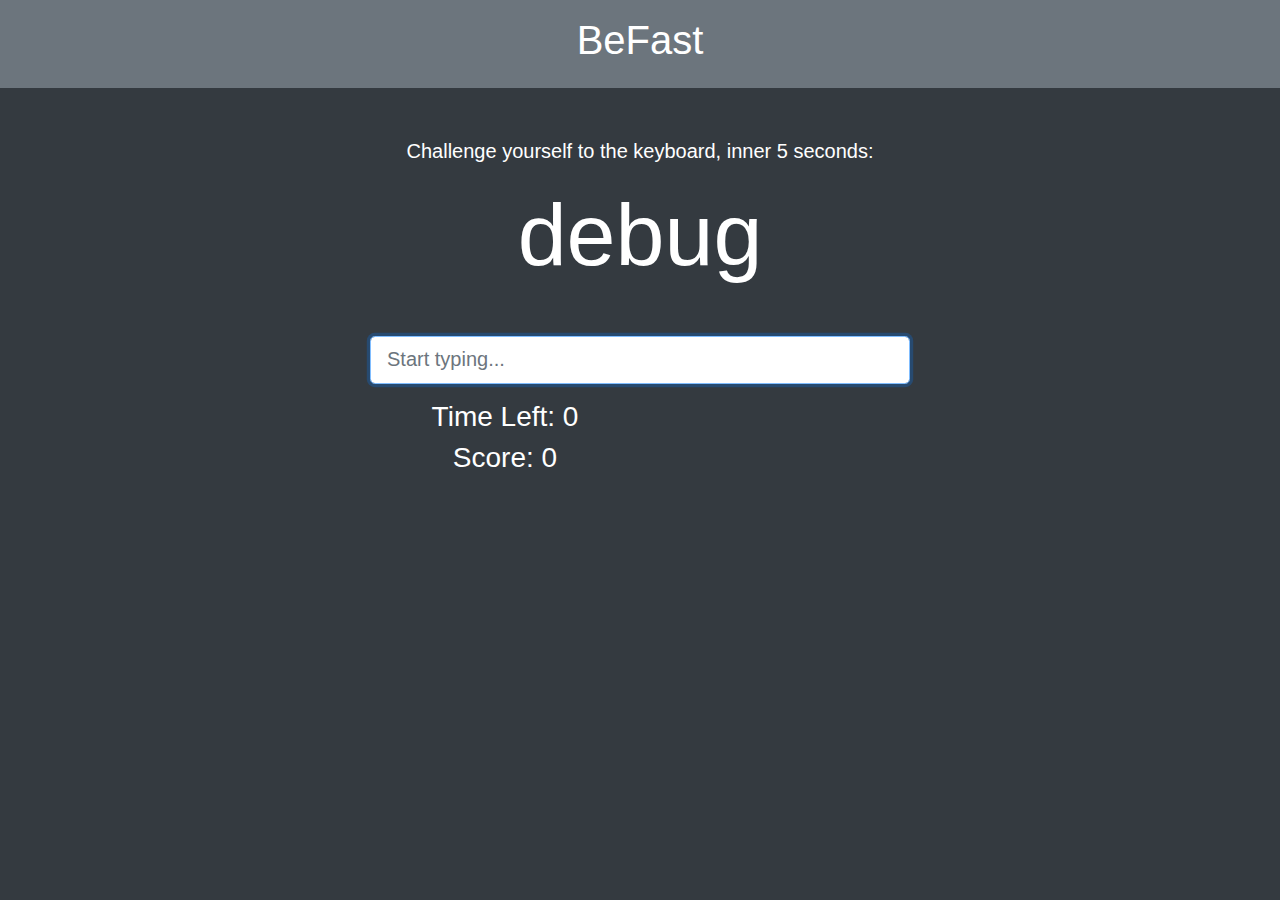
==== BFS/BeFast/index.html @ 4e8f5250 "transfer from bitbucket" ====
<!DOCTYPE html>
<html lang="en">
    <head>
        <meta charset="UTF-8">
        <meta name="viewport" content="width=device-width,
        initial-scale=1.0">
        <title>BeFast</title>
        <link rel="stylesheet" 
        href="https://stackpath.bootstrapcdn.com/bootstrap/4.4.1/css/bootstrap.min.css" 
        integrity="sha384-Vkoo8x4CGsO3+Hhxv8T/Q5PaXtkKtu6ug5TOeNV6gBiFeWPGFN9MuhOf23Q9Ifjh" 
        crossorigin="anonymous">
    </head>
    <body class="bg-dark text-white">
        <header class="bg-secondary text-center p-3 mb-5">
            <h1>BeFast</h1>
        </header>

        <div class="container text-center">
            <div class="row">
                <div class="col-md-6 mx-auto">
                    <p class="lead">Challenge yourself to the keyboard, inner <span class="text-succes" id="seconds"></span> seconds:</p>
                    <h2 class="display-2 mb-5" 
                     id="current-word">hello</h2>
                     <input type="text" class="form-control 
                     form-control-lg" placeholder="Start typing..." id="word-input" autofocus>
                     <h4 class="mt-3" id="message"></h4>


                     <div class="row-mt-5">
                         <div class="col-md-6">
                             <h3>Time Left:
                                 <span id="time">0</span>
                             </h3>
                         </div>
                         <div class="col-md-6">
                             <h3>Score:
                                 <span id="score">0</span>
                             </h3>
                         </div>
                     </div>


                </div>
            </div>
        </div>
        <script src="js/main.js"></script>
    </body>
</html>
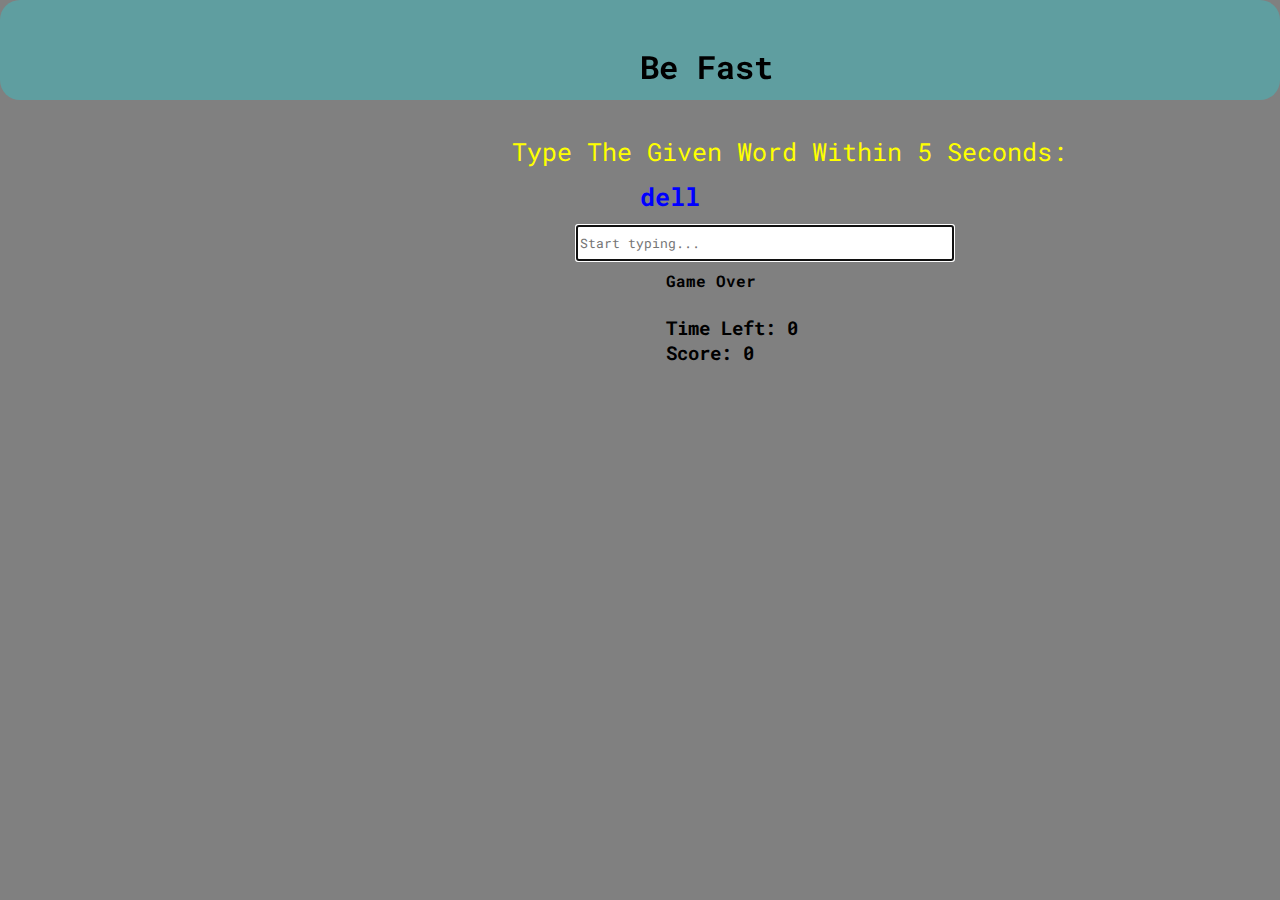
==== commit 50c5159c: "add BeFast version from bitbucket to github" ====
--- a/BFS/BeFast/index.html
+++ b/BFS/BeFast/index.html
@@ -1,48 +1,52 @@
 <!DOCTYPE html>
 <html lang="en">
-    <head>
-        <meta charset="UTF-8">
-        <meta name="viewport" content="width=device-width,
-        initial-scale=1.0">
-        <title>BeFast</title>
-        <link rel="stylesheet" 
-        href="https://stackpath.bootstrapcdn.com/bootstrap/4.4.1/css/bootstrap.min.css" 
-        integrity="sha384-Vkoo8x4CGsO3+Hhxv8T/Q5PaXtkKtu6ug5TOeNV6gBiFeWPGFN9MuhOf23Q9Ifjh" 
-        crossorigin="anonymous">
-    </head>
-    <body class="bg-dark text-white">
-        <header class="bg-secondary text-center p-3 mb-5">
-            <h1>BeFast</h1>
-        </header>
 
-        <div class="container text-center">
-            <div class="row">
-                <div class="col-md-6 mx-auto">
-                    <p class="lead">Challenge yourself to the keyboard, inner <span class="text-succes" id="seconds"></span> seconds:</p>
-                    <h2 class="display-2 mb-5" 
-                     id="current-word">hello</h2>
-                     <input type="text" class="form-control 
-                     form-control-lg" placeholder="Start typing..." id="word-input" autofocus>
-                     <h4 class="mt-3" id="message"></h4>
+<head>
+  <meta charset="UTF-8">
+  <meta name="viewport" content="width=device-width, initial-scale=1.0">
+  <meta http-equiv="X-UA-Compatible" content="ie=edge">
+  <title>Be Fast</title>
+  <link href="./css/faststyle.css" rel="stylesheet">
+  <link href="https://fonts.googleapis.com/css2?family=Bangers&family=Roboto+Mono:wght@500&family=Shojumaru&display=swap" rel="stylesheet">
+  
+</head>
+
+<body class="body-container ">
+  <header class="name">
+    <h1>Be Fast</h1>
+  </header>
+
+  <div class="container">
+
+    <!-- paragraph,input and word -->
+    <div class="row">
+      <div class="paragraph">
+        <p class="paragraph1">Type The Given Word Within
+          <span class="text-success" id="seconds">5</span> Seconds:</p>
+        <h2 class="display" id="current-word">hello</h2>
+        <input type="text" class="forminput" placeholder="Start typing..." id="word-input" autofocus>
+        <h4 class="heading4" id="message">Game Over</h4>
+
+        <!-- time and score -->
+        <div class="row1">
+          <div class="timeleft">
+            <h3>Time Left:
+              <span id="time">0</span>
+            </h3>
+          </div>
+          <div class="score1">
+            <h3>Score:
+              <span id="score">0</span>
+            </h3>
+          </div>
+        </div>
 
 
-                     <div class="row-mt-5">
-                         <div class="col-md-6">
-                             <h3>Time Left:
-                                 <span id="time">0</span>
-                             </h3>
-                         </div>
-                         <div class="col-md-6">
-                             <h3>Score:
-                                 <span id="score">0</span>
-                             </h3>
-                         </div>
-                     </div>
+      </div>
+    </div>
+  </div>
 
+  <script src="js/main.js"></script>
+</body>
 
-                </div>
-            </div>
-        </div>
-        <script src="js/main.js"></script>
-    </body>
 </html>--- a/BFS/BeFast/css/faststyle.css
+++ b/BFS/BeFast/css/faststyle.css
@@ -0,0 +1,83 @@
+*{
+    margin: auto;
+    padding: auto;
+}
+
+.body-container{
+    background-color: gray;
+}
+
+h1{
+    position: fixed;
+    left: 50%;
+    top: 5%;
+    font-family: 'Roboto Mono', monospace;
+    
+}
+
+.name{
+    width: 100%;
+    height: 100px;
+    background-color: cadetblue;
+    border-radius: 20px;
+}
+
+.paragraph1{
+    position: absolute;
+    left: 40%;
+    top: 15%;
+    font-family: 'Roboto Mono', monospace;
+    font-size: 25px;
+    color: yellow;
+}
+
+.display{
+    position: absolute;
+    left: 50%;
+    top: 20%;
+    font-family: 'Roboto Mono', monospace;
+    font-size: 25px;
+    color: blue;
+}
+
+.forminput{
+    position: absolute;
+    width:370px;
+    height:30px;
+    left: 45%;
+    top: 25%;
+    font-family: 'Roboto Mono', monospace;
+
+}
+
+#message{
+    position: absolute;
+    left: 52%;
+    top: 30%;
+    font-family: 'Roboto Mono', monospace;
+}
+
+.row1{
+    position: absolute;
+    left: 52%;
+    top: 35%;
+    font-family: 'Roboto Mono', monospace;
+}
+
+
+
+
+
+
+
+
+
+
+
+
+
+
+
+
+
+
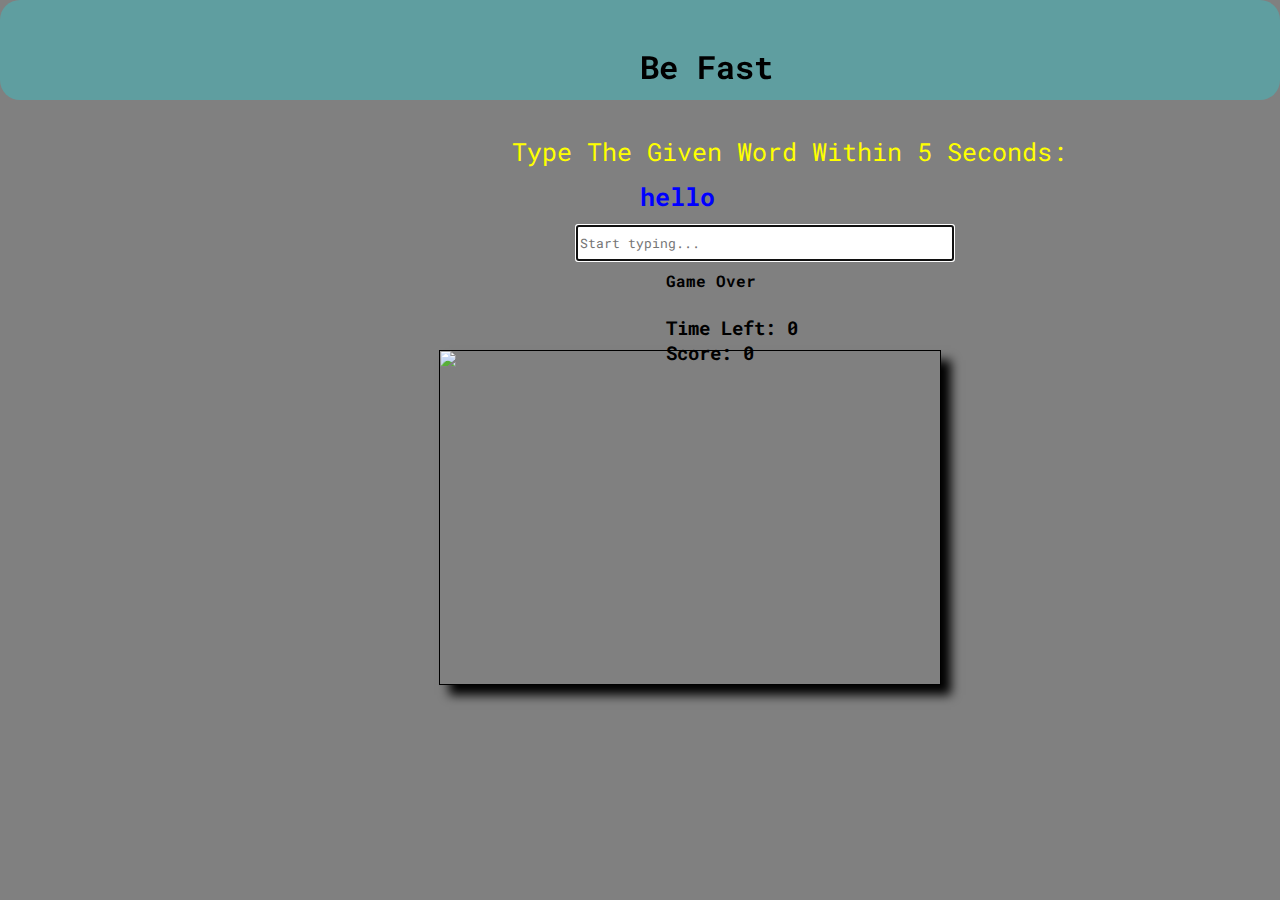
==== commit 5dd5bbb6: "slidershow" ====
--- a/BFS/BeFast/index.html
+++ b/BFS/BeFast/index.html
@@ -8,7 +8,7 @@
   <title>Be Fast</title>
   <link href="./css/faststyle.css" rel="stylesheet">
   <link href="https://fonts.googleapis.com/css2?family=Bangers&family=Roboto+Mono:wght@500&family=Shojumaru&display=swap" rel="stylesheet">
-  
+
 </head>
 
 <body class="body-container ">
@@ -42,11 +42,103 @@
         </div>
 
 
+        <div id="galleryslider">
+                <img name="slide">
+                <script>
+                 var images = [];
+                 var time = 3000;
+                 var i = 0;
+
+                 images[0] = ['D:/BFS---uebmultimedia/BFS/BeFast/image/imageslider1.jpg'];
+                 images[1] = ['D:/BFS---uebmultimedia/BFS/BeFast/image/imageslider2.jpg'];
+                 images[2] = ['D:/BFS---uebmultimedia/BFS/BeFast/image/imageslider3.jpg'];
+
+                 function changeImg(){
+                     document.slide.src = images[i];
+
+                     if(i < images.length -1){
+                         i++;
+                     }
+                     else
+                     {
+                         i = 0;
+                     }
+
+                     setTimeout("changeImg()", time);
+
+                 }
+
+                 window.onload = changeImg;
+
+             </script>
+
+             </div>
+
+             <div id="arrow-right" class="arrow"></div>
+
+             <script>
+                 let sliderImage = document.querySelectorAll('.slide'),
+                 arrowLeft = document.querySelector('#arrow-left'),
+                 arrowRight = document.querySelector('#arrow-right'),
+                 current = 0;
+
+                 //clear all images
+                 function reset(){
+                     for(let i = 0; i < sliderImages.lenght; i++){
+                         sliderImage[i].style.display = 'none';
+                     }
+                 }
+                 //Init Slider
+                 function startSlide(){
+                    reset();
+                    sliderImages[0].style.display = 'block';
+
+
+                 }
+                 //Show prev
+                 function SliderLeft(){
+                     reset();
+                     sliderImages[current - 1].style.display = 'block';
+                     current--;
+                 }
+
+                 //show next
+                 function slideRight(){
+                     reset();
+                     sliderImages[current + 1].style.display = 'block';
+                     current++;
+                 }
+
+                 //left arrow click
+                 arrowLeft.addEventListener('click', function(){
+                     if(current === 0){
+                         current = sliderImages.length;
+                     }
+                     slideLeft();
+                 });
+
+                 //right arrow click
+                 arrowRight.addEventListener('click', function(){
+                     if(current === sliderImages.length - 1){
+                         current = -1;
+                     }
+                     slideLeft();
+                 });
+
+                 startSlide();
+                 {
+
+
+                 };
+
+             </script>
+
       </div>
     </div>
   </div>
 
   <script src="js/main.js"></script>
+
 </body>
 
 </html>--- a/BFS/BeFast/css/faststyle.css
+++ b/BFS/BeFast/css/faststyle.css
@@ -12,7 +12,7 @@
     left: 50%;
     top: 5%;
     font-family: 'Roboto Mono', monospace;
-    
+
 }
 
 .name{
@@ -64,20 +64,12 @@
     font-family: 'Roboto Mono', monospace;
 }
 
-
-
-
-
-
-
-
-
-
-
-
-
-
-
-
-
-
+#galleryslider{
+  position: relative;
+  width: 500px;
+  height: 333px;
+  top: 250px;
+  left: 50px;
+  border: 1px solid black;
+  box-shadow: 10px 10px 10px black;
+}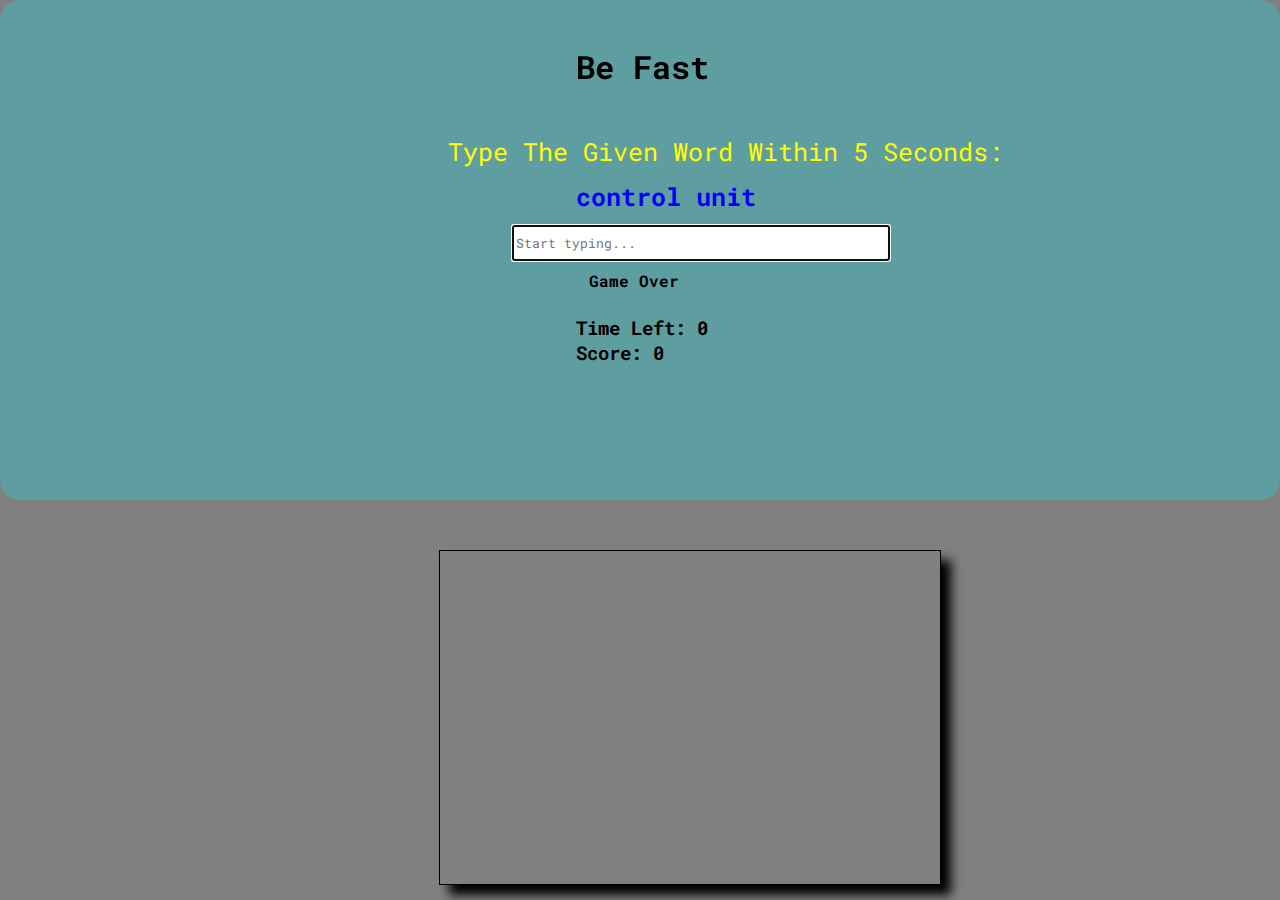
==== commit 947c0b68: "script" ====
--- a/BFS/BeFast/index.html
+++ b/BFS/BeFast/index.html
@@ -11,8 +11,8 @@
 
 </head>
 
-<body class="body-container ">
-  <header class="name">
+<body class = "body-container ">
+  <header class = "name">
     <h1>Be Fast</h1>
   </header>
 
@@ -42,98 +42,39 @@
         </div>
 
 
-        <div id="galleryslider">
-                <img name="slide">
-                <script>
-                 var images = [];
-                 var time = 3000;
-                 var i = 0;
+      <div id="galleryslider">
+          <img name="slide">
+          <script>
+           var  = [];
+           var time = 3000;
+           var i = 0;
+           images[0] = ['D:\BFS---uebmultimedia\BFS\BeFast\assets\images\photoslider1.jpg'];
+           images[1] = ['D:\BFS---uebmultimedia\BFS\BeFast\assets\images\photoslider2.jpg'];
+           images[2] = ['D:\BFS---uebmultimedia\BFS\BeFast\assets\images\photoslider3.jpg'];
 
-                 images[0] = ['D:/BFS---uebmultimedia/BFS/BeFast/image/imageslider1.jpg'];
-                 images[1] = ['D:/BFS---uebmultimedia/BFS/BeFast/image/imageslider2.jpg'];
-                 images[2] = ['D:/BFS---uebmultimedia/BFS/BeFast/image/imageslider3.jpg'];
+           function changeImg(){
+               document.slide.src = images[i];
 
-                 function changeImg(){
-                     document.slide.src = images[i];
+               if(i < images.length -1){
+                   i++;
+               }
+               else
+               {
+                   i = 0;
+               }
 
-                     if(i < images.length -1){
-                         i++;
-                     }
-                     else
-                     {
-                         i = 0;
-                     }
+               setTimeout("changeImg()", time);
 
-                     setTimeout("changeImg()", time);
+           }
 
-                 }
+           window.onload = changeImg;
 
-                 window.onload = changeImg;
+       </script>
 
-             </script>
-
-             </div>
-
-             <div id="arrow-right" class="arrow"></div>
-
-             <script>
-                 let sliderImage = document.querySelectorAll('.slide'),
-                 arrowLeft = document.querySelector('#arrow-left'),
-                 arrowRight = document.querySelector('#arrow-right'),
-                 current = 0;
-
-                 //clear all images
-                 function reset(){
-                     for(let i = 0; i < sliderImages.lenght; i++){
-                         sliderImage[i].style.display = 'none';
-                     }
-                 }
-                 //Init Slider
-                 function startSlide(){
-                    reset();
-                    sliderImages[0].style.display = 'block';
+       </div>
 
 
-                 }
-                 //Show prev
-                 function SliderLeft(){
-                     reset();
-                     sliderImages[current - 1].style.display = 'block';
-                     current--;
-                 }
-
-                 //show next
-                 function slideRight(){
-                     reset();
-                     sliderImages[current + 1].style.display = 'block';
-                     current++;
-                 }
-
-                 //left arrow click
-                 arrowLeft.addEventListener('click', function(){
-                     if(current === 0){
-                         current = sliderImages.length;
-                     }
-                     slideLeft();
-                 });
-
-                 //right arrow click
-                 arrowRight.addEventListener('click', function(){
-                     if(current === sliderImages.length - 1){
-                         current = -1;
-                     }
-                     slideLeft();
-                 });
-
-                 startSlide();
-                 {
-
-
-                 };
-
-             </script>
-
-      </div>
+      </div> 
     </div>
   </div>
 
@@ -141,4 +82,4 @@
 
 </body>
 
-</html>+</html>
--- a/BFS/BeFast/css/faststyle.css
+++ b/BFS/BeFast/css/faststyle.css
@@ -9,7 +9,7 @@
 
 h1{
     position: fixed;
-    left: 50%;
+    left: 45%;
     top: 5%;
     font-family: 'Roboto Mono', monospace;
 
@@ -17,14 +17,14 @@
 
 .name{
     width: 100%;
-    height: 100px;
+    height: 500px;
     background-color: cadetblue;
     border-radius: 20px;
 }
 
 .paragraph1{
     position: absolute;
-    left: 40%;
+    left: 35%;
     top: 15%;
     font-family: 'Roboto Mono', monospace;
     font-size: 25px;
@@ -33,7 +33,7 @@
 
 .display{
     position: absolute;
-    left: 50%;
+    left: 45%;
     top: 20%;
     font-family: 'Roboto Mono', monospace;
     font-size: 25px;
@@ -44,7 +44,7 @@
     position: absolute;
     width:370px;
     height:30px;
-    left: 45%;
+    left: 40%;
     top: 25%;
     font-family: 'Roboto Mono', monospace;
 
@@ -52,14 +52,14 @@
 
 #message{
     position: absolute;
-    left: 52%;
+    left: 46%;
     top: 30%;
     font-family: 'Roboto Mono', monospace;
 }
 
 .row1{
     position: absolute;
-    left: 52%;
+    left: 45%;
     top: 35%;
     font-family: 'Roboto Mono', monospace;
 }
@@ -68,7 +68,7 @@
   position: relative;
   width: 500px;
   height: 333px;
-  top: 250px;
+  top: 50px;
   left: 50px;
   border: 1px solid black;
   box-shadow: 10px 10px 10px black;
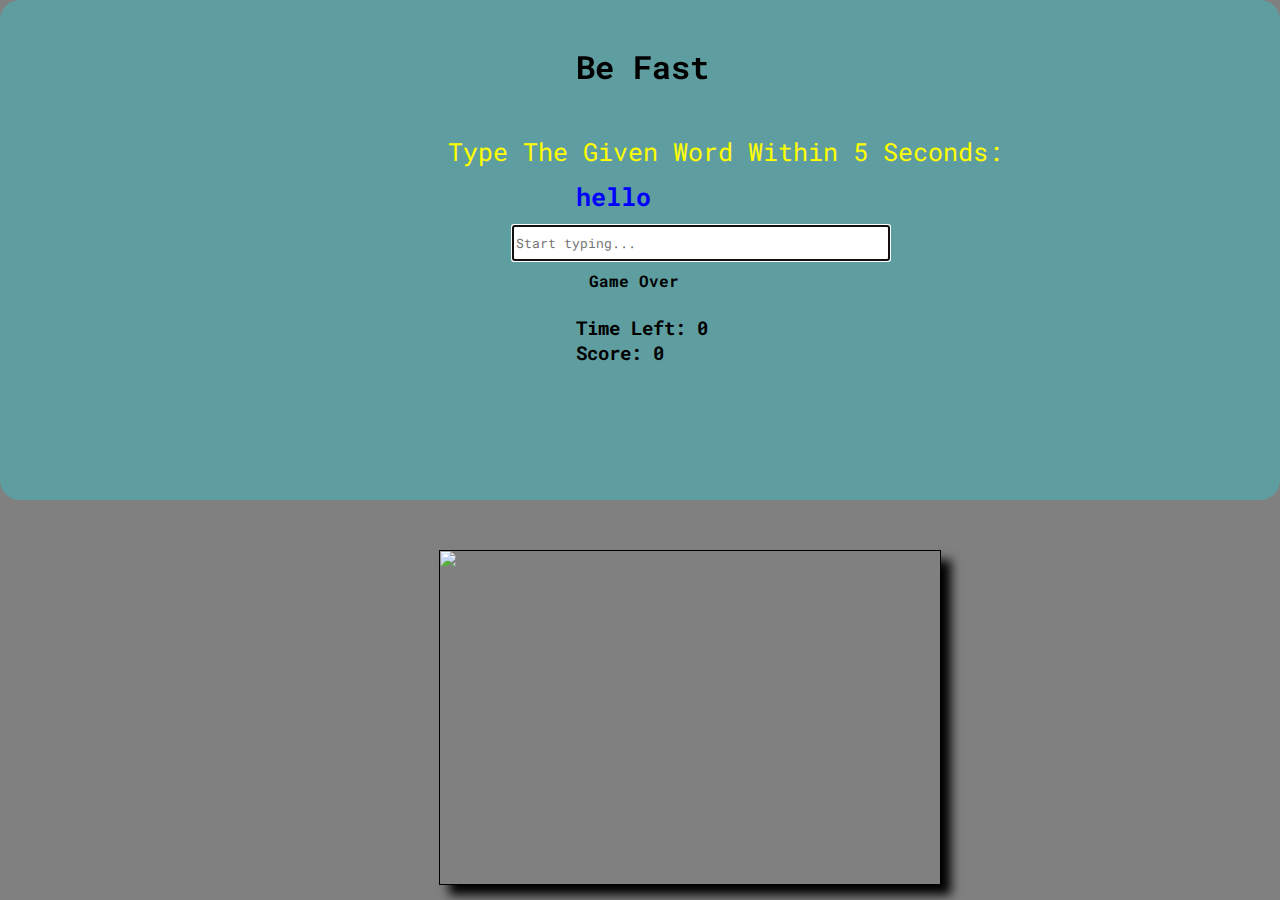
==== commit 13d9f694: "fixed err" ====
--- a/BFS/BeFast/index.html
+++ b/BFS/BeFast/index.html
@@ -45,7 +45,7 @@
       <div id="galleryslider">
           <img name="slide">
           <script>
-           var  = [];
+           var images = [];
            var time = 3000;
            var i = 0;
            images[0] = ['D:\BFS---uebmultimedia\BFS\BeFast\assets\images\photoslider1.jpg'];
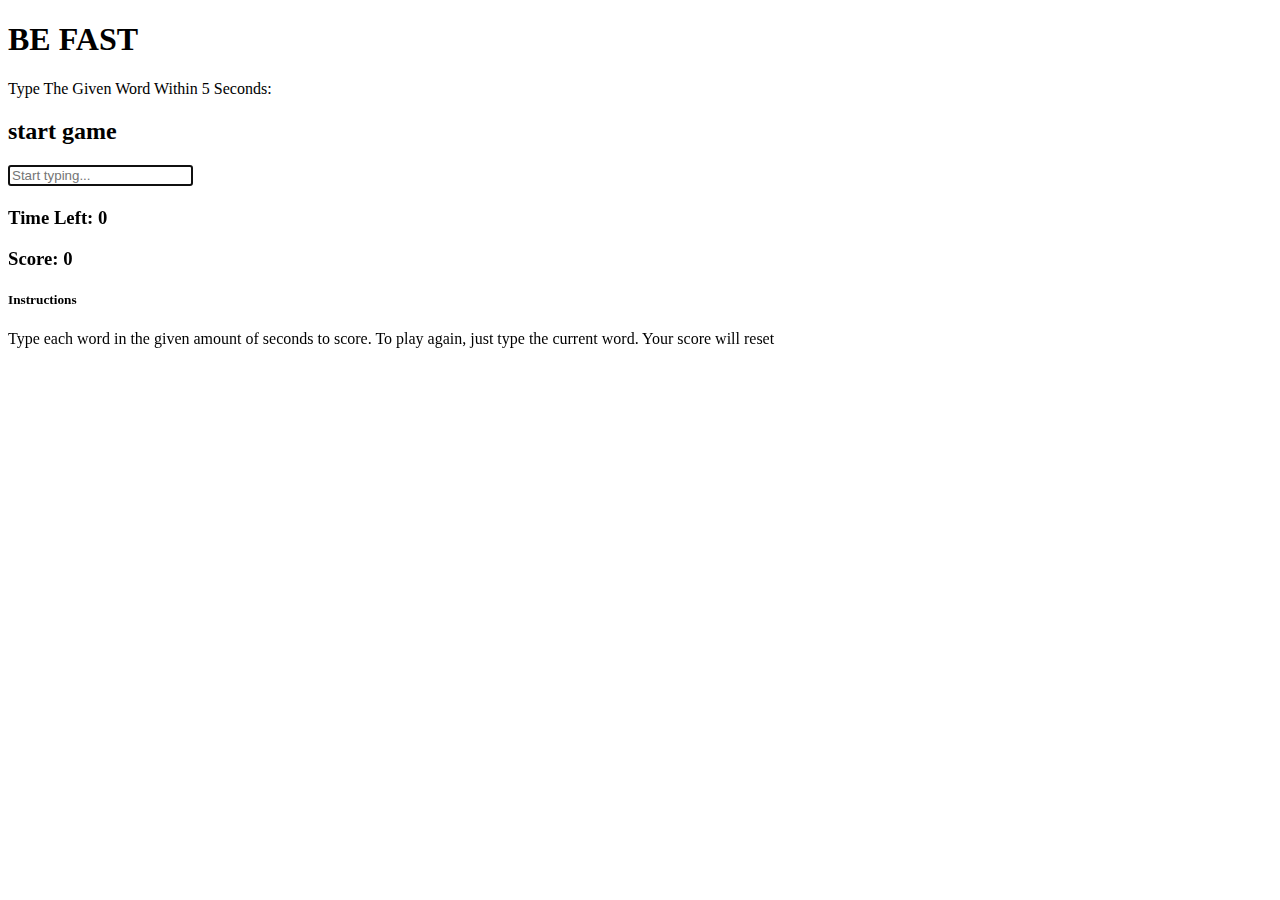
==== commit 11ae3d86: "Be FAST view | Be SMART add svg image" ====
--- a/BFS/BeFast/index.html
+++ b/BFS/BeFast/index.html
@@ -5,81 +5,52 @@
   <meta charset="UTF-8">
   <meta name="viewport" content="width=device-width, initial-scale=1.0">
   <meta http-equiv="X-UA-Compatible" content="ie=edge">
-  <title>Be Fast</title>
-  <link href="./css/faststyle.css" rel="stylesheet">
-  <link href="https://fonts.googleapis.com/css2?family=Bangers&family=Roboto+Mono:wght@500&family=Shojumaru&display=swap" rel="stylesheet">
-
+  <title>BE FAST</title>
+  <link rel="stylesheet" href="https://stackpath.bootstrapcdn.com/bootstrap/4.1.3/css/bootstrap.min.css" integrity="sha384-MCw98/SFnGE8fJT3GXwEOngsV7Zt27NXFoaoApmYm81iuXoPkFOJwJ8ERdknLPMO"
+    crossorigin="anonymous">
 </head>
 
-<body class = "body-container ">
-  <header class = "name">
-    <h1>Be Fast</h1>
+<body class="bg-dark text-white ">
+  <header class="bg-secondary text-center p-3 mb-5">
+    <h1>BE FAST</h1>
   </header>
+  <div class="container text-center">
 
-  <div class="container">
+    <div class="row">
+      <div class="col-md-6 mx-auto">
+        <p class="lead">Type The Given Word Within
+          <span class="text-success" id="seconds">5</span> Seconds:</p>
+        <h2 class="display-2 mb-5" id="current-word">start game</h2>
+        <input type="text" class="form-control form-control-lg" placeholder="Start typing..." id="word-input" autofocus>
+        <h4 class="mt-3" id="message"></h4>
 
-    <!-- paragraph,input and word -->
-    <div class="row">
-      <div class="paragraph">
-        <p class="paragraph1">Type The Given Word Within
-          <span class="text-success" id="seconds">5</span> Seconds:</p>
-        <h2 class="display" id="current-word">hello</h2>
-        <input type="text" class="forminput" placeholder="Start typing..." id="word-input" autofocus>
-        <h4 class="heading4" id="message">Game Over</h4>
-
-        <!-- time and score -->
-        <div class="row1">
-          <div class="timeleft">
+        <div class="row mt-5">
+          <div class="col-md-6">
             <h3>Time Left:
               <span id="time">0</span>
             </h3>
           </div>
-          <div class="score1">
+          <div class="col-md-6">
             <h3>Score:
               <span id="score">0</span>
             </h3>
           </div>
         </div>
 
-
-      <div id="galleryslider">
-          <img name="slide">
-          <script>
-           var images = [];
-           var time = 3000;
-           var i = 0;
-           images[0] = ['D:\BFS---uebmultimedia\BFS\BeFast\assets\images\photoslider1.jpg'];
-           images[1] = ['D:\BFS---uebmultimedia\BFS\BeFast\assets\images\photoslider2.jpg'];
-           images[2] = ['D:\BFS---uebmultimedia\BFS\BeFast\assets\images\photoslider3.jpg'];
-
-           function changeImg(){
-               document.slide.src = images[i];
-
-               if(i < images.length -1){
-                   i++;
-               }
-               else
-               {
-                   i = 0;
-               }
-
-               setTimeout("changeImg()", time);
-
-           }
-
-           window.onload = changeImg;
-
-       </script>
-
-       </div>
-
-
-      </div> 
+        <div class="row mt-5">
+          <div class="col-md-12">
+            <div class="card card-body bg-secondary text-white">
+              <h5>Instructions</h5>
+              <p>Type each word in the given amount of seconds to score. To play again, just type the current word. Your score
+                will reset</p>
+            </div>
+          </div>
+        </div>
+      </div>
     </div>
   </div>
 
   <script src="js/main.js"></script>
-
 </body>
 
-</html>
+</html>